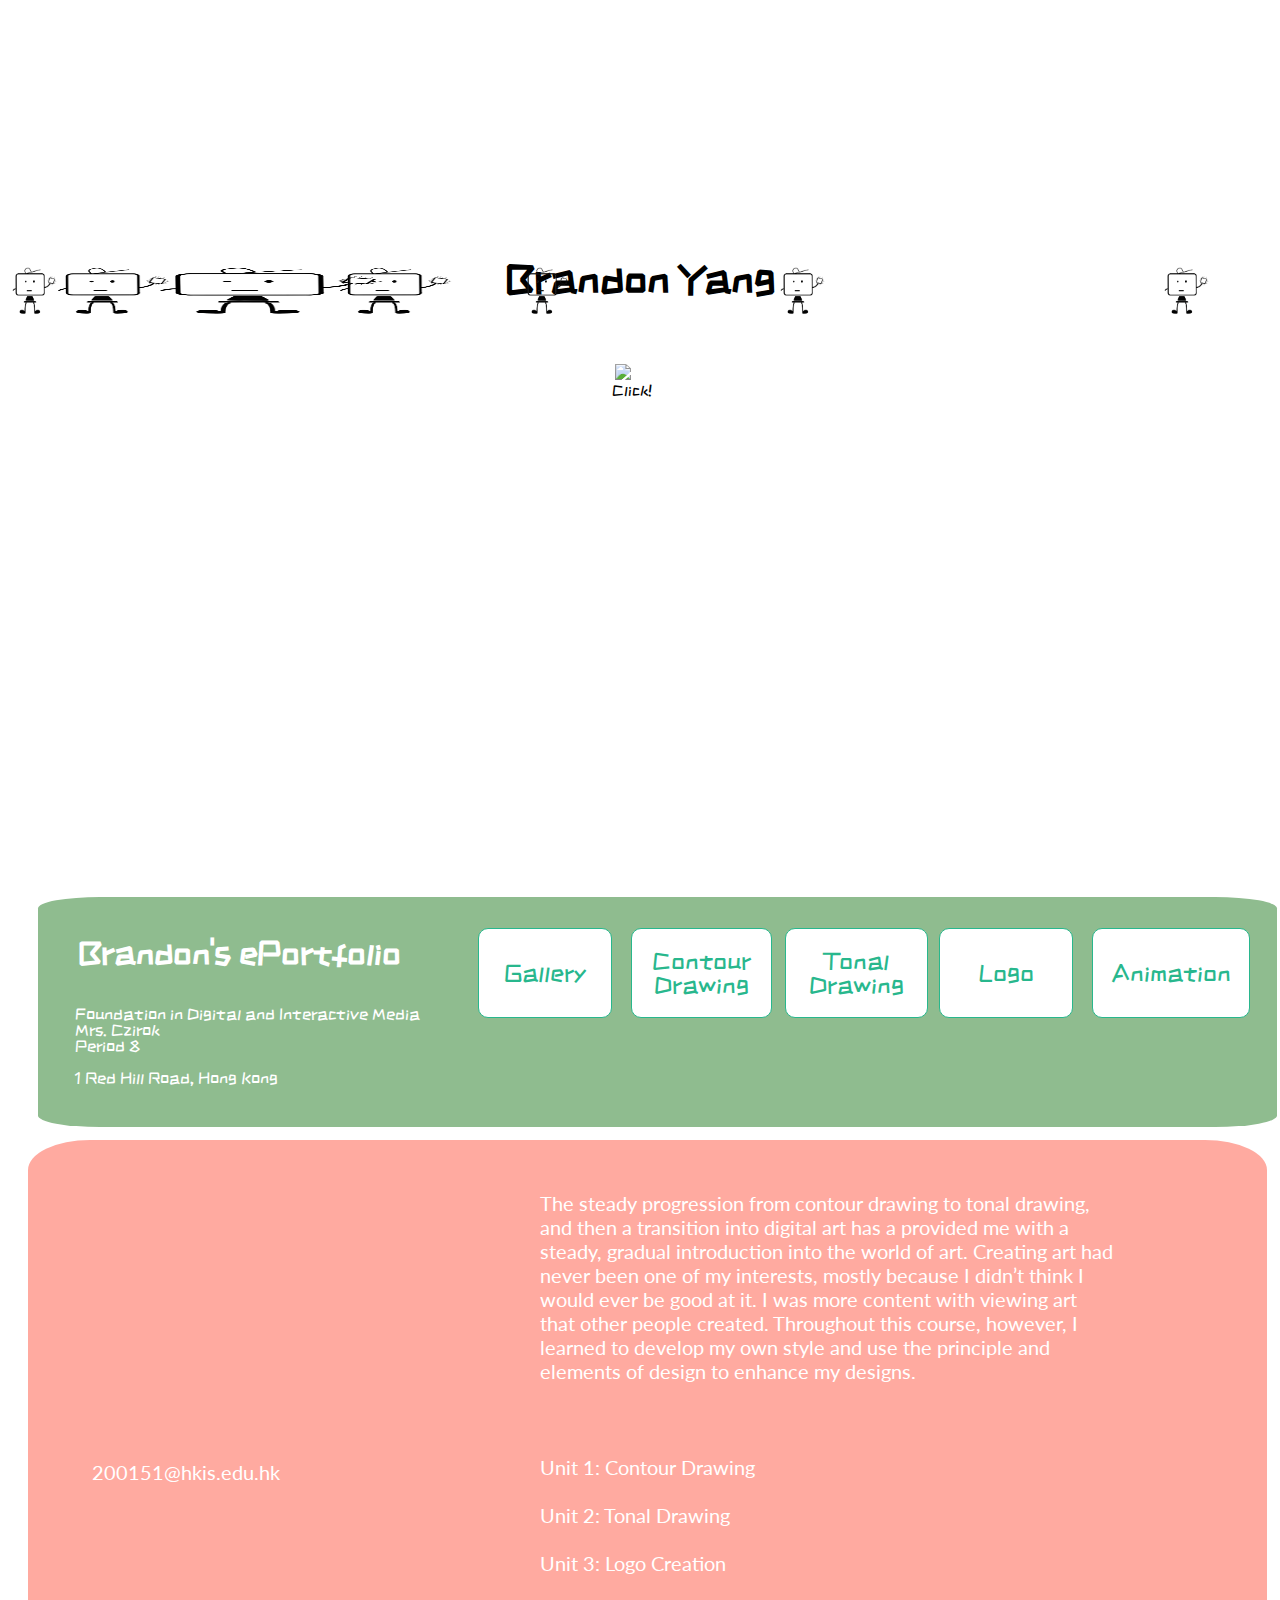
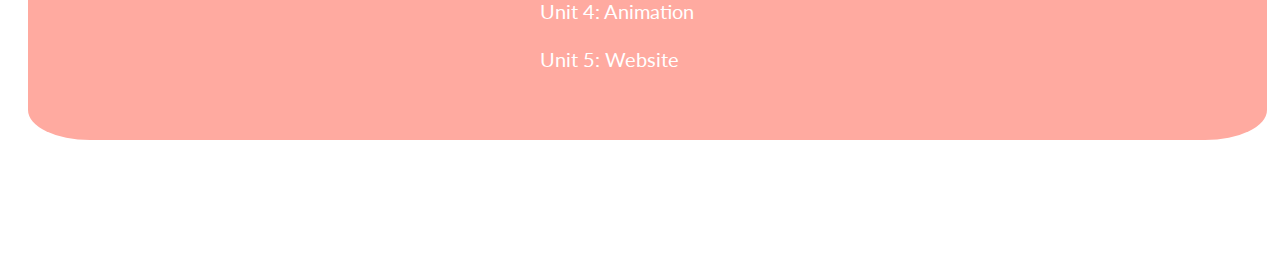
==== index.html @ 9180cc51 "qf" ====
<!DOCTYPE html>
<html lang="en">

<head>
    <meta charset="UTF-8">
    <title>Brandon's Portfolio</title>

    <link rel="stylesheet" href="css/style.css">


</head>

<body>
    <div id="top">
        <img id="logo" class="logo" src="logo.png" width=50px; height=50px;>
        <img id="logo1" class="logo" src="logo.png" width=50px; height=50px;>
        <img id="logo2" class="logo" src="logo.png" width=50px; height=50px;>
        <img id="logo3" class="logo" src="logo.png" width=50px; height=50px;>
        <img id="logo5" class="logo" src="logo.png" width=50px; height=50px;>
        <img id="logo6" class="logo" src="logo.png" width=50px; height=50px;>
        <img id="logo7" class="logo" src="logo.png" width=50px; height=50px;>


        <h1 id="name">Brandon Yang</h1>

        <a href=#page><img id="arrow" src="https://image.flaticon.com/icons/svg/26/26037.svg"></a>
        <p id=description>Click!</p>


    </div>

    <div id="page">
        <br>
        <div id="header">
            <br>
            <h1 id="mainheader">Brandon's ePortfolio</h1>
            <a href="gallery.html#page"><button onclick="location.href = contour.html;" id="button_one" class="bttn-unite bttn-lg bttn-success" style="font-family:ZCOOL KuaiLe">Gallery</button></a>
          <a href="contour.html#page">  <button id="button_two" class="butts bttn-unite bttn-lg bttn-success" style="font-family:ZCOOL KuaiLe">Contour <br>Drawing</button></a>
            <a href="tonal.html#page"><button id="button_three" class="butts bttn-unite bttn-lg bttn-success" style="font-family:ZCOOL KuaiLe">Tonal <br>Drawing</button></a>
            <a href="logo.html#page"><button id="button_four" class="butts bttn-unite bttn-lg bttn-success" style="font-family:ZCOOL KuaiLe">Logo</button></a>
          <a href="animation.html#page">  <button id="button_five" class="butts bttn-unite bttn-lg bttn-success" style="font-family:ZCOOL KuaiLe">Animation</button></a>
            <br>
            <p id="subheader">Foundation in Digital and Interactive Media<br>Mrs. Czirok<br>Period 8<br><br>1 Red Hill Road, Hong Kong</p>

        </div>


<div id=home>
<p id=email>200151@hkis.edu.hk</p>
        <p id="desc">The steady progression from contour drawing to tonal drawing, and then a transition
          into digital art has a provided me with a steady, gradual introduction into the world of art.
           Creating art had never been one of my interests, mostly because I didn’t think I would ever be
            good at it. I was more content with viewing art that other people created. Throughout this course, however,
             I learned to develop my own style and use the principle and elements of design to enhance my designs.

          <br><br><br><br>
          Unit 1: Contour Drawing<br><br>
          Unit 2: Tonal Drawing<br><br>
          Unit 3: Logo Creation<br><br>
          Unit 4: Animation<br><br>
          Unit 5: Website<br><br>
</p>
</div>



    </div>



</body>





</html>
---- css/style.css ----
@import url('https://fonts.googleapis.com/css?family=Lato|Montserrat|Raleway|ZCOOL+KuaiLe|Dokdo');

@font-face {
    font-family: "hacked";
    src: url("fonts/hacked.woff") format("woff")
}

#button_one {
    margin-left: 6%;
    padding: 32px 25px 32px 25px;
    position: absolute;
    margin-top: 1%;
}


#button_two {
    margin-left: 18%;
    padding: 20px 20px 20px 20px;
    position: absolute;
    margin-top: 1%;
}

#button_three {
    margin-left: 30%;
    padding: 20px 23px 20px 23px;
    position: absolute;
    margin-top: 1%;
}

#button_four {
    margin-left: 42%;
    padding: 32px 38px 32px 38px;
    position: absolute;
    margin-top: 1%;
}

#button_five {
    margin-left: 54%;
    padding: 32px 18px 32px 18px;
    position: absolute;
    margin-top: 1%;

}


body {
    background-image: url("https://ak0.picdn.net/shutterstock/videos/31208530/thumb/1.jpg");
}

#name {
    font-family: ZCOOL KuaiLe;
    text-align: center;
    margin-top: 20.5%;
    font-size: 40px;
}

#arrow {
    margin-left: 48%;
    margin-top: 3%;
    width: 50px;
}

#top {
    height: 600px;
}

#mainheader {
    font-family: ZCOOL KuaiLe;
    margin-Left: 40px;

    display: inline-block;
    color: white;
}

#description{
  font-family: ZCOOL KuaiLe;
text-align:center;margin-right:1.3%;font-size:15px;margin-top:-0.1%;
}

#desc{
  font-family: Lato;
  color:white;
  position:absolute;
  margin-top:4%;
  margin-left:40%;
  font-size:20px;
  width:45%;

}

#contour{
  position:absolute;
  margin-left:5%;
  margin-top:3%;
}

#tonalpage{
  width:98%;
  margin-left:1.6%;
  border-radius:5%;
  margin-top:1%;
  height:160%;
  background-color:#ffaaa0;
}

#logopage{
  width:98%;
  margin-left:1.6%;
  border-radius:5%;
  margin-top:1%;
  height:140%;
  background-color:#ffaaa0;
}

#logo{
  position:absolute;
  margin-left:3%;
  margin-top:50px;
  width:10%;
}
#logo1{
  position:absolute;
  margin-left:5%;
  margin-top:26%;
  width:20%;
}
#logo2{
  position:absolute;
  margin-left:5%;
  margin-top:10%;
  width:10%;
}

#animationpage{
  width:98%;
  margin-left:1.6%;
  border-radius:5%;
  margin-top:1%;
  height:140%;
  background-color:#ffaaa0;
}

#video{
  position:absolute;
  margin-left:3%;
  margin-top:5%;

}
#animation1{
  position:absolute;
  margin-left:5%;
  margin-top:20%;
  width:20%;
}
#animation2{
  position:absolute;
  margin-left:5%;
  margin-top:40%;
  width:10%;
}

}
#animation3{
  position:absolute;
  margin-left:5%;
  margin-top:60%;
  width:10%;
}

#tonal{
  position:absolute;
  margin-left:5%;
  margin-top:3%;
  width:30%;
}
#tonal1{
  position:absolute;
  margin-left:5%;
  margin-top:26%;
  width:30%;
}
#tonal2{
  position:absolute;
  margin-left:5%;
  margin-top:51%;
  width:30%;
}
#email{
  font-family: Lato;
  color:white;
  position:absolute;
  margin-top:25%;
  margin-left:5%;
  font-size:20px;

}

#header {
    background-color: darkseagreen;
    margin-left: 30px;
    width: 98%;
    height: 23%;
    margin-top: 20px;
    border-radius:5%;

}

#page {
    width: 100%;
    height: 1000px;

}

#logo {
    margin-left: 3%;
    margin-top: 6px;
}

#logo1 {
    margin-left: 10%;
    margin-top: 6px;

}

#logo2 {
    margin-left: 25%;
    margin-top: 6px;

}

#logo3 {
    margin-left: 40%;
    margin-top: 6px;

}

#logo5 {
    margin-left: 60%;
    margin-top: 6px;

}

#logo6 {
    margin-left: 70%x;
    margin-top: 6px;

}

#logo7 {
    margin-left: 90%;
    margin-top: 6px;

}

.logo {
    position: absolute;
}

#subheader {
    font-family: ZCOOL KuaiLe;
    margin-top: ;
    display: inline-block;
    color: white;
    margin-left: 3%;
}

#home{
  width:98%;
  margin-left:1.6%;
  border-radius:5%;
  margin-top:1%;
  height:60%;
  background-color:#ffaaa0;
}













.bttn-default {
    color: #fff;
}

.bttn-primary,
.bttn,
.bttn-lg,
.bttn-md,
.bttn-sm,
.bttn-xs {
    color: #1d89ff;
}

.bttn-warning {
    color: #feab3a;
}

.bttn-danger {
    color: #ff5964;
}

.bttn-success {
    color: #28b78d;
}

.bttn-royal {
    color: #bd2df5;
}

.bttn,
.bttn-lg,
.bttn-md,
.bttn-sm,
.bttn-xs {
    margin: 0;
    padding: 0;
    border-width: 0;
    border-color: transparent;
    background: transparent;
    font-weight: 400;
    cursor: pointer;
    position: relative;
}

.bttn-lg {
    padding: 8px 15px;
    font-size: 24px;
    font-family: inherit;
}

.bttn-md {
    font-size: 20px;
    font-family: inherit;
    padding: 5px 12px;
}

.bttn-sm {
    padding: 4px 10px;
    font-size: 16px;
    font-family: inherit;
}

.bttn-xs {
    padding: 3px 8px;
    font-size: 12px;
    font-family: inherit;
}

.bttn-unite {
    margin: 0;
    padding: 0;
    border-width: 0;
    border-color: transparent;
    background: transparent;
    font-weight: 400;
    cursor: pointer;
    position: relative;
    font-size: 20px;
    font-family: inherit;
    padding: 5px 12px;
    z-index: 0;
    overflow: hidden;
    border: 1px solid #1d89ff;
    border-radius: 10px;
    background: #fff;
    color: #1d89ff;
    -webkit-transition: color 0.3s cubic-bezier(0.02, 0.01, 0.47, 1), border-color 0.3s cubic-bezier(0.02, 0.01, 0.47, 1);
    transition: color 0.3s cubic-bezier(0.02, 0.01, 0.47, 1), border-color 0.3s cubic-bezier(0.02, 0.01, 0.47, 1);
}

.bttn-unite:before {
    position: absolute;
    top: 0;
    left: 0;
    width: 100%;
    height: 120%;
    background: #d6e3ff;
    content: '';
    opacity: 0;
    z-index: -1;
    -webkit-transition: opacity 0.15s cubic-bezier(0.02, 0.01, 0.47, 1), -webkit-transform 0.15s cubic-bezier(0.02, 0.01, 0.47, 1);
    transition: opacity 0.15s cubic-bezier(0.02, 0.01, 0.47, 1), -webkit-transform 0.15s cubic-bezier(0.02, 0.01, 0.47, 1);
    transition: transform 0.15s cubic-bezier(0.02, 0.01, 0.47, 1), opacity 0.15s cubic-bezier(0.02, 0.01, 0.47, 1);
    transition: transform 0.15s cubic-bezier(0.02, 0.01, 0.47, 1), opacity 0.15s cubic-bezier(0.02, 0.01, 0.47, 1), -webkit-transform 0.15s cubic-bezier(0.02, 0.01, 0.47, 1);
    -webkit-transform: translate3d(-110%, -10%, 0) skewX(-20deg);
    transform: translate3d(-110%, -10%, 0) skewX(-20deg);
}

.bttn-unite:after {
    position: absolute;
    top: 0;
    left: 0;
    width: 100%;
    height: 120%;
    background: rgba(214, 227, 255, 0.7);
    content: '';
    opacity: 0;
    z-index: -1;
    -webkit-transition: opacity 0.15s cubic-bezier(0.02, 0.01, 0.47, 1), -webkit-transform 0.15s cubic-bezier(0.02, 0.01, 0.47, 1);
    transition: opacity 0.15s cubic-bezier(0.02, 0.01, 0.47, 1), -webkit-transform 0.15s cubic-bezier(0.02, 0.01, 0.47, 1);
    transition: transform 0.15s cubic-bezier(0.02, 0.01, 0.47, 1), opacity 0.15s cubic-bezier(0.02, 0.01, 0.47, 1);
    transition: transform 0.15s cubic-bezier(0.02, 0.01, 0.47, 1), opacity 0.15s cubic-bezier(0.02, 0.01, 0.47, 1), -webkit-transform 0.15s cubic-bezier(0.02, 0.01, 0.47, 1);
    -webkit-transform: translate3d(110%, -10%, 0) skewX(-20deg);
    transform: translate3d(110%, -10%, 0) skewX(-20deg);
}

.bttn-unite:hover,
.bttn-unite:focus {
    box-shadow: 0 1px 8px rgba(58, 51, 53, 0.3);
    color: #1d89ff;
    -webkit-transition: all 0.5s cubic-bezier(0.02, 0.01, 0.47, 1);
    transition: all 0.5s cubic-bezier(0.02, 0.01, 0.47, 1);
}

.bttn-unite:hover:before,
.bttn-unite:focus:before {
    opacity: 1;
    -webkit-transition: opacity 0.25s cubic-bezier(0.02, 0.01, 0.47, 1), -webkit-transform 0.25s cubic-bezier(0.02, 0.01, 0.47, 1);
    transition: opacity 0.25s cubic-bezier(0.02, 0.01, 0.47, 1), -webkit-transform 0.25s cubic-bezier(0.02, 0.01, 0.47, 1);
    transition: transform 0.25s cubic-bezier(0.02, 0.01, 0.47, 1), opacity 0.25s cubic-bezier(0.02, 0.01, 0.47, 1);
    transition: transform 0.25s cubic-bezier(0.02, 0.01, 0.47, 1), opacity 0.25s cubic-bezier(0.02, 0.01, 0.47, 1), -webkit-transform 0.25s cubic-bezier(0.02, 0.01, 0.47, 1);
    -webkit-transform: translate3d(-50%, -10%, 0) skewX(-20deg);
    transform: translate3d(-50%, -10%, 0) skewX(-20deg);
}

.bttn-unite:hover:after,
.bttn-unite:focus:after {
    opacity: 1;
    -webkit-transition: opacity 0.25s cubic-bezier(0.02, 0.01, 0.47, 1), -webkit-transform 0.25s cubic-bezier(0.02, 0.01, 0.47, 1);
    transition: opacity 0.25s cubic-bezier(0.02, 0.01, 0.47, 1), -webkit-transform 0.25s cubic-bezier(0.02, 0.01, 0.47, 1);
    transition: transform 0.25s cubic-bezier(0.02, 0.01, 0.47, 1), opacity 0.25s cubic-bezier(0.02, 0.01, 0.47, 1);
    transition: transform 0.25s cubic-bezier(0.02, 0.01, 0.47, 1), opacity 0.25s cubic-bezier(0.02, 0.01, 0.47, 1), -webkit-transform 0.25s cubic-bezier(0.02, 0.01, 0.47, 1);
    -webkit-transform: translate3d(50%, -10%, 0) skewX(-20deg);
    transform: translate3d(50%, -10%, 0) skewX(-20deg);
}

.bttn-unite.bttn-xs {
    padding: 3px 8px;
    font-size: 12px;
    font-family: inherit;
}

.bttn-unite.bttn-xs:hover,
.bttn-unite.bttn-xs:focus {
    box-shadow: 0 1px 4px rgba(58, 51, 53, 0.3);
}

.bttn-unite.bttn-sm {
    padding: 4px 10px;
    font-size: 16px;
    font-family: inherit;
}

.bttn-unite.bttn-sm:hover,
.bttn-unite.bttn-sm:focus {
    box-shadow: 0 1px 6px rgba(58, 51, 53, 0.3);
}

.bttn-unite.bttn-md {
    font-size: 20px;
    font-family: inherit;
    padding: 5px 12px;
}

.bttn-unite.bttn-md:hover,
.bttn-unite.bttn-md:focus {
    box-shadow: 0 1px 8px rgba(58, 51, 53, 0.3);
}

.bttn-unite.bttn-lg {
    padding: 8px 15px;
    font-size: 24px;
    font-family: inherit;
}

.bttn-unite.bttn-lg:hover,
.bttn-unite.bttn-lg:focus {
    box-shadow: 0 1px 10px rgba(58, 51, 53, 0.3);
}

.bttn-unite.bttn-default {
    border-color: #1d89ff;
    color: #1d89ff;
}

.bttn-unite.bttn-default:hover,
.bttn-unite.bttn-default:focus {
    background: #d6e3ff;
    color: #1d89ff;
}

.bttn-unite.bttn-default:before {
    background: #a7c3ff;
}

.bttn-unite.bttn-default:after {
    background: #d6e3ff;
}

.bttn-unite.bttn-primary {
    border-color: #1d89ff;
    color: #1d89ff;
}

.bttn-unite.bttn-primary:hover,
.bttn-unite.bttn-primary:focus {
    background: #1d89ff;
    color: #fff;
}

.bttn-unite.bttn-primary:before {
    background: #006de3;
}

.bttn-unite.bttn-primary:after {
    background: #1d89ff;
}

.bttn-unite.bttn-warning {
    border-color: #feab3a;
    color: #feab3a;
}

.bttn-unite.bttn-warning:hover,
.bttn-unite.bttn-warning:focus {
    background: #feab3a;
    color: #fff;
}

.bttn-unite.bttn-warning:before {
    background: #f89001;
}

.bttn-unite.bttn-warning:after {
    background: #feab3a;
}

.bttn-unite.bttn-danger {
    border-color: #ff5964;
    color: #ff5964;
}

.bttn-unite.bttn-danger:hover,
.bttn-unite.bttn-danger:focus {
    background: #ff5964;
    color: #fff;
}

.bttn-unite.bttn-danger:before {
    background: #ff1424;
}

.bttn-unite.bttn-danger:after {
    background: #ff5964;
}

.bttn-unite.bttn-success {
    border-color: #28b78d;
    color: #28b78d;
}

.bttn-unite.bttn-success:hover,
.bttn-unite.bttn-success:focus {
    background: #28b78d;
    color: #fff;
}

.bttn-unite.bttn-success:before {
    background: #209271;
}

.bttn-unite.bttn-success:after {
    background: #28b78d;
}

.bttn-unite.bttn-royal {
    border-color: #bd2df5;
    color: #bd2df5;
}

.bttn-unite.bttn-royal:hover,
.bttn-unite.bttn-royal:focus {
    background: #bd2df5;
    color: #fff;
}

.bttn-unite.bttn-royal:before {
    background: #a20bdd;
}

.bttn-unite.bttn-royal:after {
    background: #bd2df5;
}
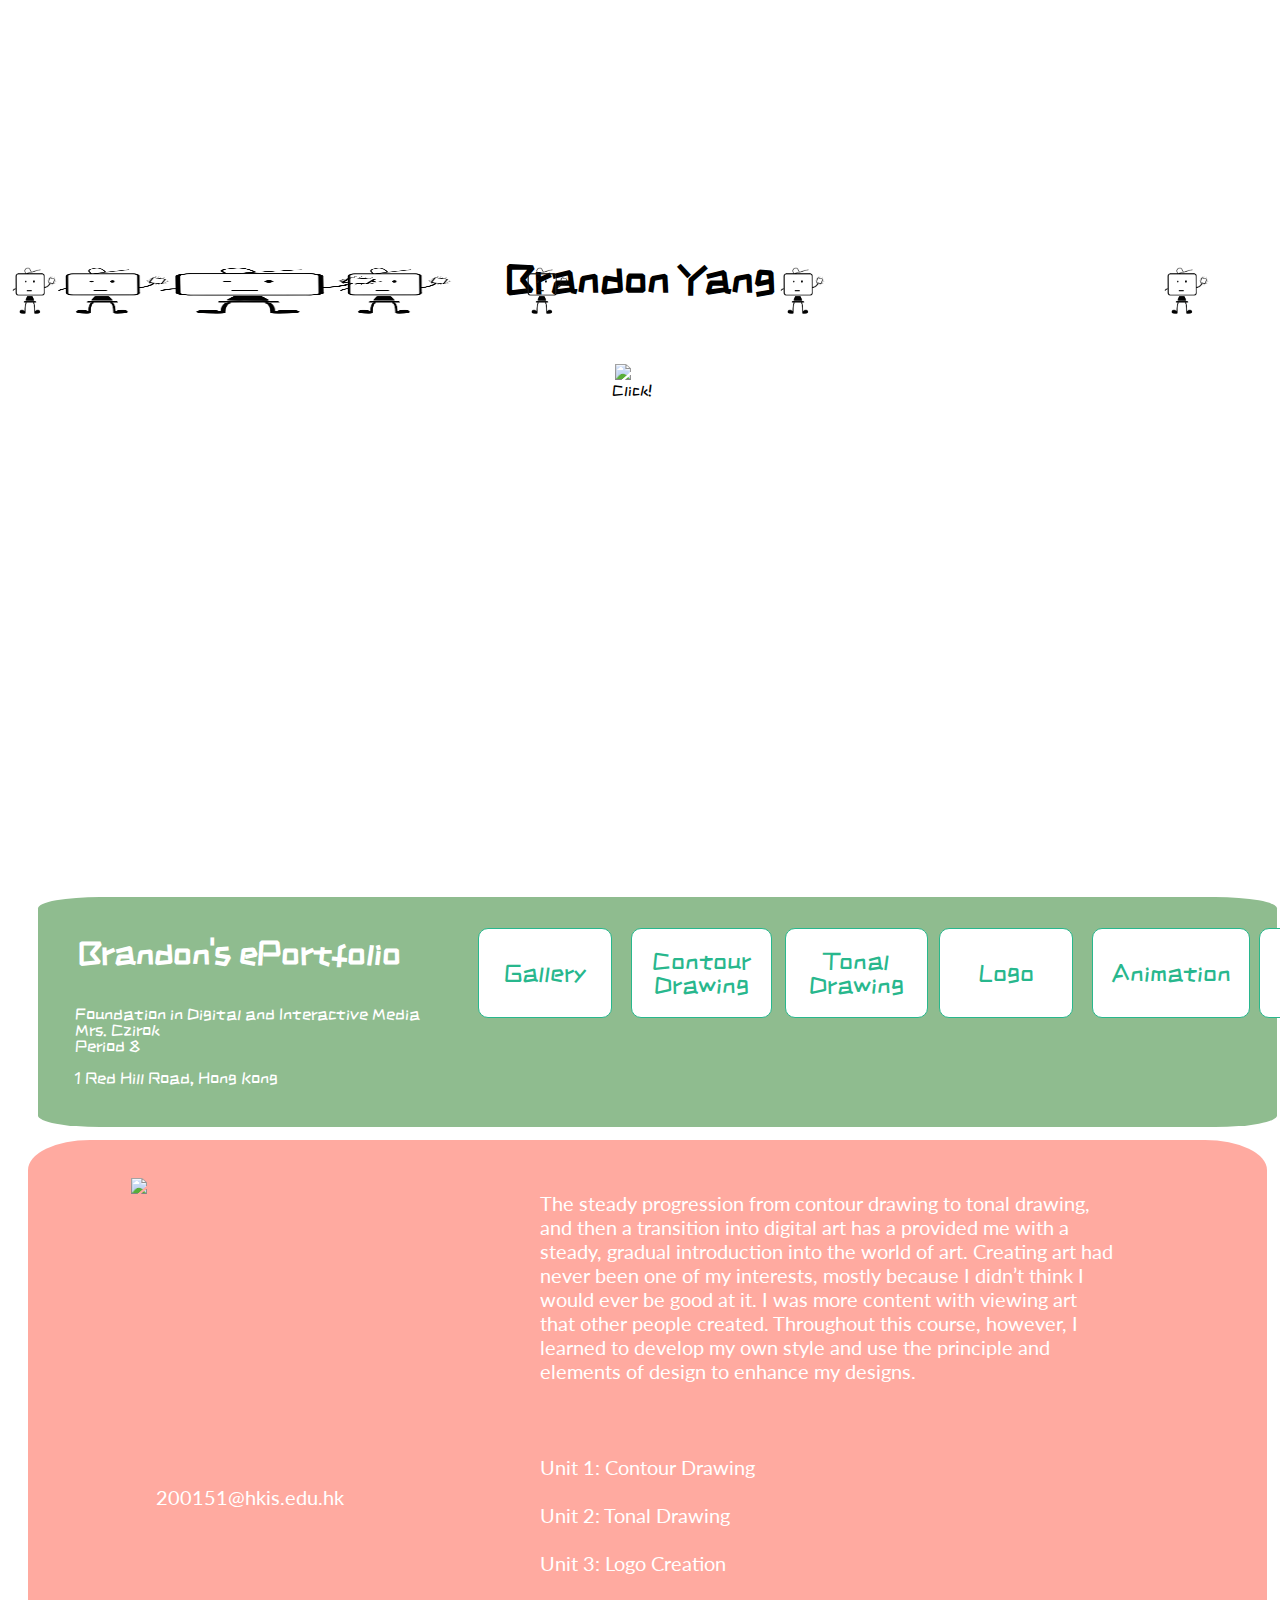
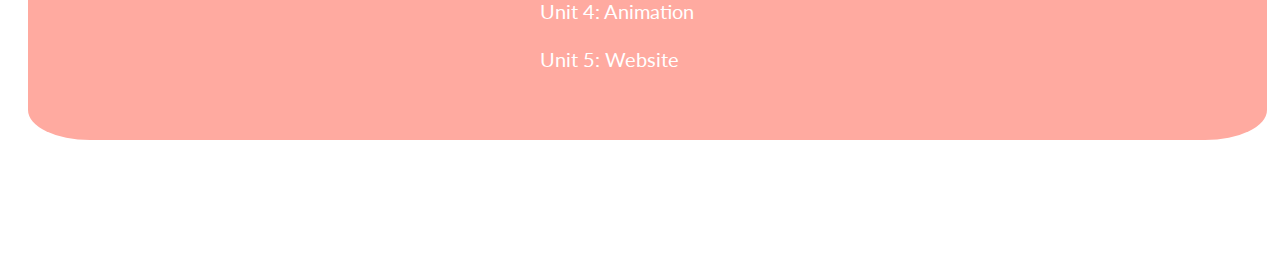
==== commit 6ee82419: "ff" ====
--- a/index.html
+++ b/index.html
@@ -39,6 +39,9 @@
             <a href="tonal.html#page"><button id="button_three" class="butts bttn-unite bttn-lg bttn-success" style="font-family:ZCOOL KuaiLe">Tonal <br>Drawing</button></a>
             <a href="logo.html#page"><button id="button_four" class="butts bttn-unite bttn-lg bttn-success" style="font-family:ZCOOL KuaiLe">Logo</button></a>
           <a href="animation.html#page">  <button id="button_five" class="butts bttn-unite bttn-lg bttn-success" style="font-family:ZCOOL KuaiLe">Animation</button></a>
+          <a href="index.html#page">  <button id="button_five" class="butts bttn-unite bttn-lg bttn-success" style="font-family:ZCOOL KuaiLe;margin-left:67%;padding: 32px 30px 32px 30px;
+">Home</button></a>
+
             <br>
             <p id="subheader">Foundation in Digital and Interactive Media<br>Mrs. Czirok<br>Period 8<br><br>1 Red Hill Road, Hong Kong</p>
 
@@ -46,7 +49,9 @@
 
 
 <div id=home>
-<p id=email>200151@hkis.edu.hk</p>
+<p id=email style="margin-top:27%;margin-left:10%;">200151@hkis.edu.hk</p>
+<img id="contour" style="width:20%;margin-left:8%;;" src="images/me.JPG">
+
         <p id="desc">The steady progression from contour drawing to tonal drawing, and then a transition
           into digital art has a provided me with a steady, gradual introduction into the world of art.
            Creating art had never been one of my interests, mostly because I didn’t think I would ever be
